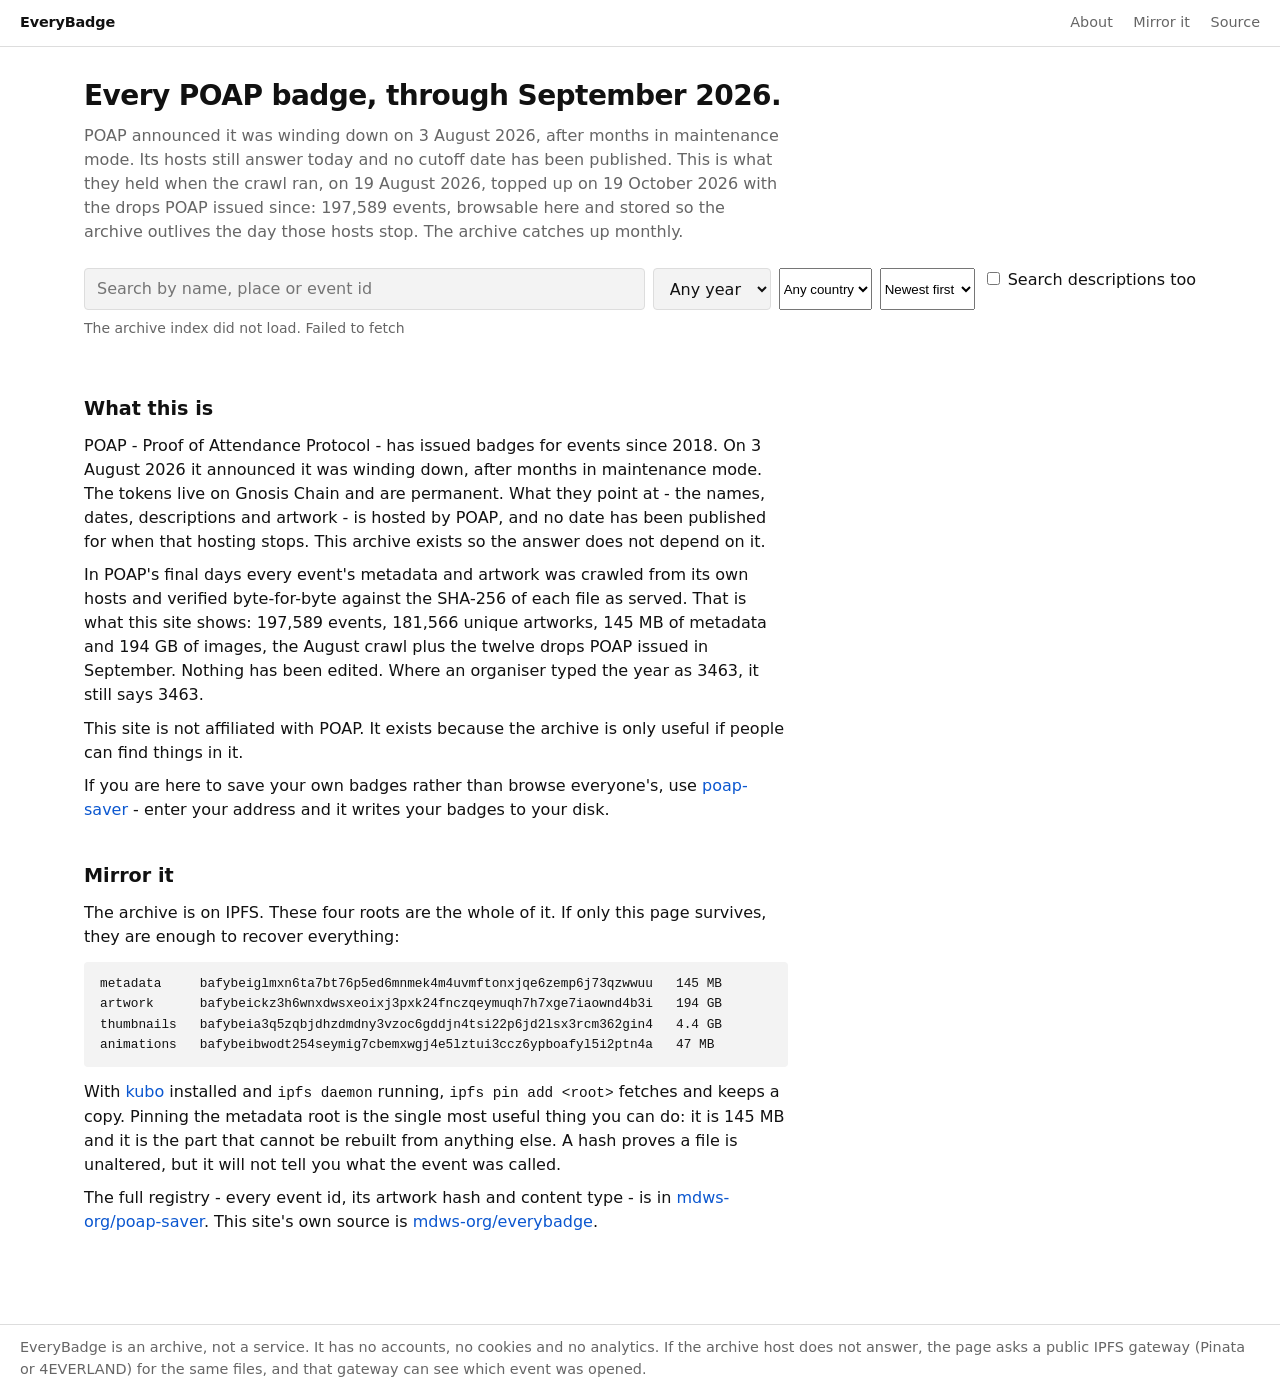
==== public/index.html @ 1e24277e "About: the October totals 197,589 events and 181,566 unique artworks after the September drops were " ====
<!doctype html>
<html lang="en">
<head>
<meta charset="utf-8">
<meta name="viewport" content="width=device-width, initial-scale=1">
<meta name="color-scheme" content="dark light">
<title>EveryBadge - the POAP archive</title>
<meta name="description" content="Every POAP event the archive captured: 197,589 events, their names, dates and artwork, browsable by anyone and stored so no single machine going away takes it down.">
<link rel="canonical" href="https://everybadge.org/">
<meta property="og:type" content="website">
<meta property="og:site_name" content="EveryBadge">
<meta property="og:title" content="EveryBadge - the POAP archive">
<meta property="og:description" content="197,589 POAP events, their names, dates and artwork, browsable by anyone.">
<meta property="og:url" content="https://everybadge.org/">
<link rel="icon" href="data:image/svg+xml,%3Csvg xmlns='http://www.w3.org/2000/svg' viewBox='0 0 16 16'%3E%3Ccircle cx='8' cy='8' r='7' fill='none' stroke='%23888' stroke-width='1.5'/%3E%3Ccircle cx='8' cy='8' r='3' fill='%23888'/%3E%3C/svg%3E">
<!-- The data origin cannot be reached until app.js parses and runs; the
     TCP+TLS handshake to it measures ~205 ms. crossorigin is required because
     the JSON is fetched with CORS, which uses the anonymous connection pool -
     without it the warmed connection is the wrong pool and saves nothing. -->
<link rel="preconnect" href="https://data.everybadge.org" crossorigin>
<link rel="stylesheet" href="/style.css">
<script src="/app.js" defer></script>
</head>
<body>
<header class="head">
  <a class="brand" href="/">EveryBadge</a>
  <nav>
    <a href="/#about">About</a>
    <a href="/#mirror">Mirror it</a>
    <a href="https://github.com/mdws-org/everybadge">Source</a>
  </nav>
</header>

<main id="main">
  <section id="home">
    <h1>Every POAP badge, through September 2026.</h1>
    <p class="lede">POAP announced it was winding down on 3 August 2026, after months in maintenance mode. Its hosts still answer today and no cutoff date has been published. This is what they held when the crawl ran, on 19 August 2026, topped up on 19 October 2026 with the drops POAP issued since: <span id="count">197,589</span> events, browsable here and stored so the archive outlives the day those hosts stop. The archive catches up monthly.</p>

    <form id="search" role="search" autocomplete="off">
      <label class="vh" for="q">Search events by name, place or id</label>
      <input id="q" type="search" placeholder="Search by name, place or event id" spellcheck="false">
      <select id="year" aria-label="Filter by year"><option value="">Any year</option></select>
      <select id="country" aria-label="Filter by country"><option value="">Any country</option></select>
      <select id="sort" aria-label="Sort order"><option value="">Newest first</option><option value="mints">Most minted</option></select>
      <label class="check"><input id="in-desc" type="checkbox"> Search descriptions too</label>
    </form>
    <p id="status" class="status" aria-live="polite"></p>

    <!-- No aria-live here: #status already announces the result count, and a live
         region on the grid makes a screen reader read all sixty tile names on
         every render, every search and every "Show more". -->
    <div id="grid" class="grid"></div>
    <p class="more"><button id="more" type="button" hidden>Show more</button></p>
  </section>

  <section id="event" hidden>
    <p><a href="/" id="back">&larr; All events</a></p>
    <div class="event">
      <div class="art"><img id="ev-img" alt="" decoding="async"></div>
      <div class="facts">
        <h1 id="ev-name"></h1>
        <dl>
          <dt>Event id</dt><dd id="ev-id"></dd>
          <dt>Year</dt><dd id="ev-year"></dd>
          <dt>Dates</dt><dd id="ev-dates"></dd>
          <dt>Place</dt><dd id="ev-place"></dd>
          <dt>Mints</dt><dd id="ev-mints"></dd>
          <dt>Description</dt><dd id="ev-desc"></dd>
          <dt>Artwork</dt><dd id="ev-art"></dd>
          <dt>Original links</dt><dd id="ev-links"></dd>
          <dt>Source</dt><dd id="ev-source"></dd>
        </dl>
      </div>
    </div>
  </section>

  <section id="about" class="prose">
    <h2>What this is</h2>
    <p>POAP - Proof of Attendance Protocol - has issued badges for events since 2018. On 3 August 2026 it announced it was winding down, after months in maintenance mode. The tokens live on Gnosis Chain and are permanent. What they point at - the names, dates, descriptions and artwork - is hosted by POAP, and no date has been published for when that hosting stops. This archive exists so the answer does not depend on it.</p>
    <p>In POAP's final days every event's metadata and artwork was crawled from its own hosts and verified byte-for-byte against the SHA-256 of each file as served. That is what this site shows: 197,589 events, 181,566 unique artworks, 145 MB of metadata and 194 GB of images, the August crawl plus the twelve drops POAP issued in September. Nothing has been edited. Where an organiser typed the year as 3463, it still says 3463.</p>
    <p>This site is not affiliated with POAP. It exists because the archive is only useful if people can find things in it.</p>
    <p>If you are here to save your own badges rather than browse everyone's, use <a href="https://thebenmeadows.com/projects/poap-saver/">poap-saver</a> - enter your address and it writes your badges to your disk.</p>
  </section>

  <section id="mirror" class="prose">
    <h2>Mirror it</h2>
    <p>The archive is on IPFS. These four roots are the whole of it. If only this page survives, they are enough to recover everything:</p>
    <pre class="roots">metadata     bafybeiglmxn6ta7bt76p5ed6mnmek4m4uvmftonxjqe6zemp6j73qzwwuu   145 MB
artwork      bafybeickz3h6wnxdwsxeoixj3pxk24fnczqeymuqh7h7xge7iaownd4b3i   194 GB
thumbnails   bafybeia3q5zqbjdhzdmdny3vzoc6gddjn4tsi22p6jd2lsx3rcm362gin4   4.4 GB
animations   bafybeibwodt254seymig7cbemxwgj4e5lztui3ccz6ypboafyl5i2ptn4a   47 MB</pre>
    <p>With <a href="https://docs.ipfs.tech/install/">kubo</a> installed and <code>ipfs daemon</code> running, <code>ipfs pin add &lt;root&gt;</code> fetches and keeps a copy. Pinning the metadata root is the single most useful thing you can do: it is 145 MB and it is the part that cannot be rebuilt from anything else. A hash proves a file is unaltered, but it will not tell you what the event was called.</p>
    <p>The full registry - every event id, its artwork hash and content type - is in <a href="https://github.com/mdws-org/poap-saver/tree/main/registry/corpus">mdws-org/poap-saver</a>. This site's own source is <a href="https://github.com/mdws-org/everybadge">mdws-org/everybadge</a>.</p>
  </section>
</main>

<footer class="foot">
  <span>EveryBadge is an archive, not a service. It has no accounts, no cookies and no analytics. If the archive host does not answer, the page asks a public IPFS gateway (Pinata or 4EVERLAND) for the same files, and that gateway can see which event was opened.</span>
</footer>
</body>
</html>
---- style.css ----
/* everybadge.org - one stylesheet, no build step, no framework, no webfont.
   The heavy bytes are the archive; the shell stays under the weight budget. */

:root {
  --bg: #fff;
  --fg: #111;
  --mute: #666;
  --line: #ddd;
  --tile: #f3f3f3;
  --link: #0b57d0;
  color-scheme: light dark;
}
@media (prefers-color-scheme: dark) {
  :root {
    --bg: #000;
    --fg: #e8e8e8;
    --mute: #9a9a9a;
    --line: #2a2a2a;
    --tile: #141414;
    --link: #8ab4f8;
  }
}

* { box-sizing: border-box; }
html { -webkit-text-size-adjust: 100%; }
body {
  margin: 0;
  background: var(--bg);
  color: var(--fg);
  font: 16px/1.5 system-ui, -apple-system, "Segoe UI", Roboto, sans-serif;
}
a { color: var(--link); text-decoration: none; }
a:hover { text-decoration: underline; }
code, pre { font-family: ui-monospace, SFMono-Regular, Menlo, Consolas, monospace; font-size: .9em; }

.head, .foot {
  display: flex; justify-content: space-between; align-items: baseline; gap: 1rem;
  padding: .75rem 1.25rem;
  border-bottom: 1px solid var(--line);
  font-size: .9rem;
}
.foot { border-bottom: 0; border-top: 1px solid var(--line); color: var(--mute); margin-top: 3rem; }
.brand { color: var(--fg); font-weight: 600; letter-spacing: -.01em; }
.head nav a { margin-left: 1rem; color: var(--mute); }

main { max-width: 72rem; margin: 0 auto; padding: 1.5rem 1.25rem 2rem; }
h1 { font-size: 1.75rem; line-height: 1.2; letter-spacing: -.02em; margin: .5rem 0 .75rem; }
h2 { font-size: 1.2rem; margin: 2.5rem 0 .5rem; }
.lede { color: var(--mute); max-width: 44rem; margin: 0 0 1.5rem; }
.prose { max-width: 44rem; }
.prose p { margin: .6rem 0; }
.roots { overflow-x: auto; padding: .75rem 1rem; background: var(--tile); border-radius: 4px; font-size: .8rem; line-height: 1.6; }

#search { display: flex; gap: .5rem; flex-wrap: wrap; margin-bottom: .5rem; }
#q, #year {
  font: inherit; color: var(--fg); background: var(--tile);
  border: 1px solid var(--line); border-radius: 4px; padding: .5rem .75rem;
}
#q { flex: 1 1 18rem; }
#q:focus, #year:focus { outline: 2px solid var(--link); outline-offset: 1px; }
.status { color: var(--mute); font-size: .875rem; min-height: 1.4em; margin: 0 0 1rem; }

.grid {
  display: grid;
  grid-template-columns: repeat(auto-fill, minmax(150px, 1fr));
  gap: 1rem;
}
.card { display: block; color: inherit; }
.card:hover { text-decoration: none; }
.card .th {
  aspect-ratio: 1 / 1; width: 100%;
  background: var(--tile); border-radius: 50%;
  overflow: hidden; display: grid; place-items: center;
}
.card img { width: 100%; height: 100%; object-fit: cover; display: block; }
.card .th.none::after { content: "no artwork"; font-size: .7rem; color: var(--mute); }
.card .nm {
  display: block; margin-top: .4rem; font-size: .8rem; line-height: 1.3;
  overflow: hidden; text-overflow: ellipsis; white-space: nowrap;
}
.card:hover .nm { text-decoration: underline; }
.card .yr { display: block; color: var(--mute); font-size: .7rem; }
.untitled { color: var(--mute); font-style: italic; }
.more { text-align: center; margin: 1.5rem 0; }
button {
  font: inherit; color: var(--fg); background: var(--tile);
  border: 1px solid var(--line); border-radius: 4px; padding: .5rem 1.25rem; cursor: pointer;
}
button:hover { border-color: var(--mute); }

.event { display: grid; grid-template-columns: minmax(0, 24rem) minmax(0, 1fr); gap: 2rem; align-items: start; }
@media (max-width: 40rem) { .event { grid-template-columns: 1fr; } }
.art { background: var(--tile); border-radius: 4px; padding: 1rem; display: grid; place-items: center; }
.art img { max-width: 100%; height: auto; display: block; }
.facts h1 { margin-top: 0; }
.facts dl { display: grid; grid-template-columns: max-content 1fr; gap: .35rem 1rem; font-size: .95rem; }
.facts dt { color: var(--mute); }
.facts dd { margin: 0; overflow-wrap: anywhere; }
.facts dd a + a::before { content: " · "; color: var(--mute); }

.vh { position: absolute; width: 1px; height: 1px; overflow: hidden; clip: rect(0 0 0 0); white-space: nowrap; }
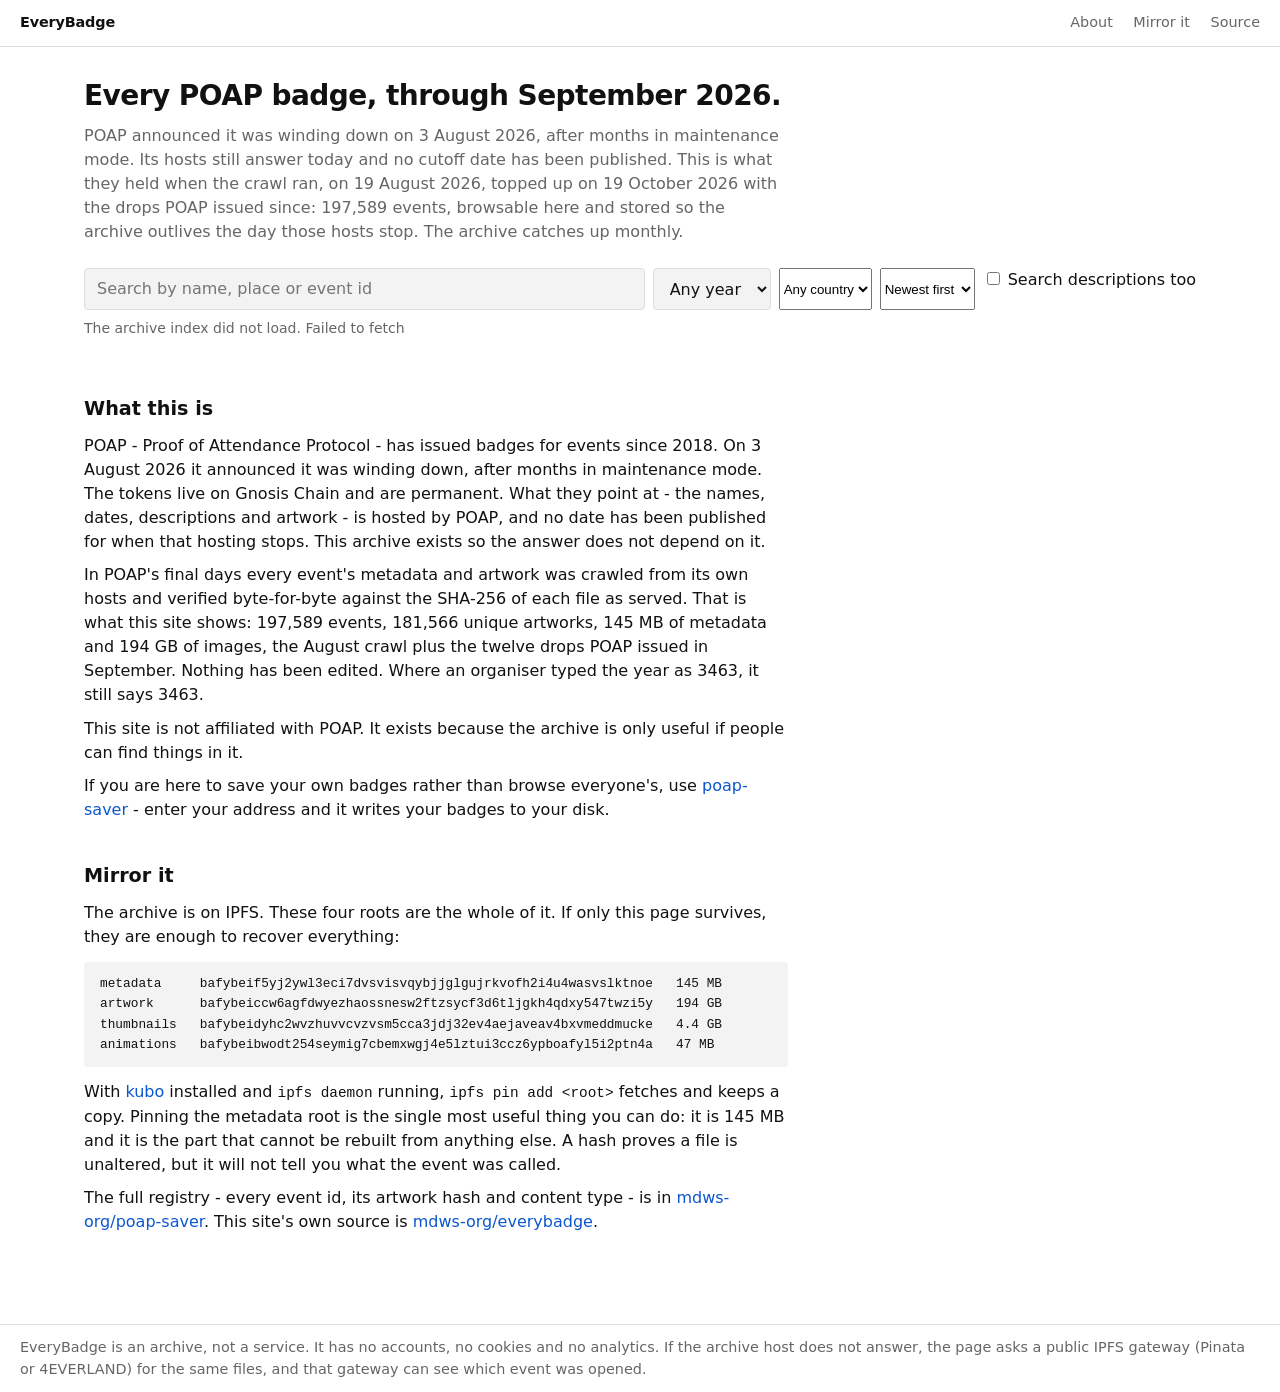
==== commit 42c24aff: "The October roots in the fine print, the README and the fallback constants Artwork, metadata and thu" ====
--- a/public/index.html
+++ b/public/index.html
@@ -85,9 +85,9 @@
   <section id="mirror" class="prose">
     <h2>Mirror it</h2>
     <p>The archive is on IPFS. These four roots are the whole of it. If only this page survives, they are enough to recover everything:</p>
-    <pre class="roots">metadata     bafybeiglmxn6ta7bt76p5ed6mnmek4m4uvmftonxjqe6zemp6j73qzwwuu   145 MB
-artwork      bafybeickz3h6wnxdwsxeoixj3pxk24fnczqeymuqh7h7xge7iaownd4b3i   194 GB
-thumbnails   bafybeia3q5zqbjdhzdmdny3vzoc6gddjn4tsi22p6jd2lsx3rcm362gin4   4.4 GB
+    <pre class="roots">metadata     bafybeif5yj2ywl3eci7dvsvisvqybjjglgujrkvofh2i4u4wasvslktnoe   145 MB
+artwork      bafybeiccw6agfdwyezhaossnesw2ftzsycf3d6tljgkh4qdxy547twzi5y   194 GB
+thumbnails   bafybeidyhc2wvzhuvvcvzvsm5cca3jdj32ev4aejaveav4bxvmeddmucke   4.4 GB
 animations   bafybeibwodt254seymig7cbemxwgj4e5lztui3ccz6ypboafyl5i2ptn4a   47 MB</pre>
     <p>With <a href="https://docs.ipfs.tech/install/">kubo</a> installed and <code>ipfs daemon</code> running, <code>ipfs pin add &lt;root&gt;</code> fetches and keeps a copy. Pinning the metadata root is the single most useful thing you can do: it is 145 MB and it is the part that cannot be rebuilt from anything else. A hash proves a file is unaltered, but it will not tell you what the event was called.</p>
     <p>The full registry - every event id, its artwork hash and content type - is in <a href="https://github.com/mdws-org/poap-saver/tree/main/registry/corpus">mdws-org/poap-saver</a>. This site's own source is <a href="https://github.com/mdws-org/everybadge">mdws-org/everybadge</a>.</p>
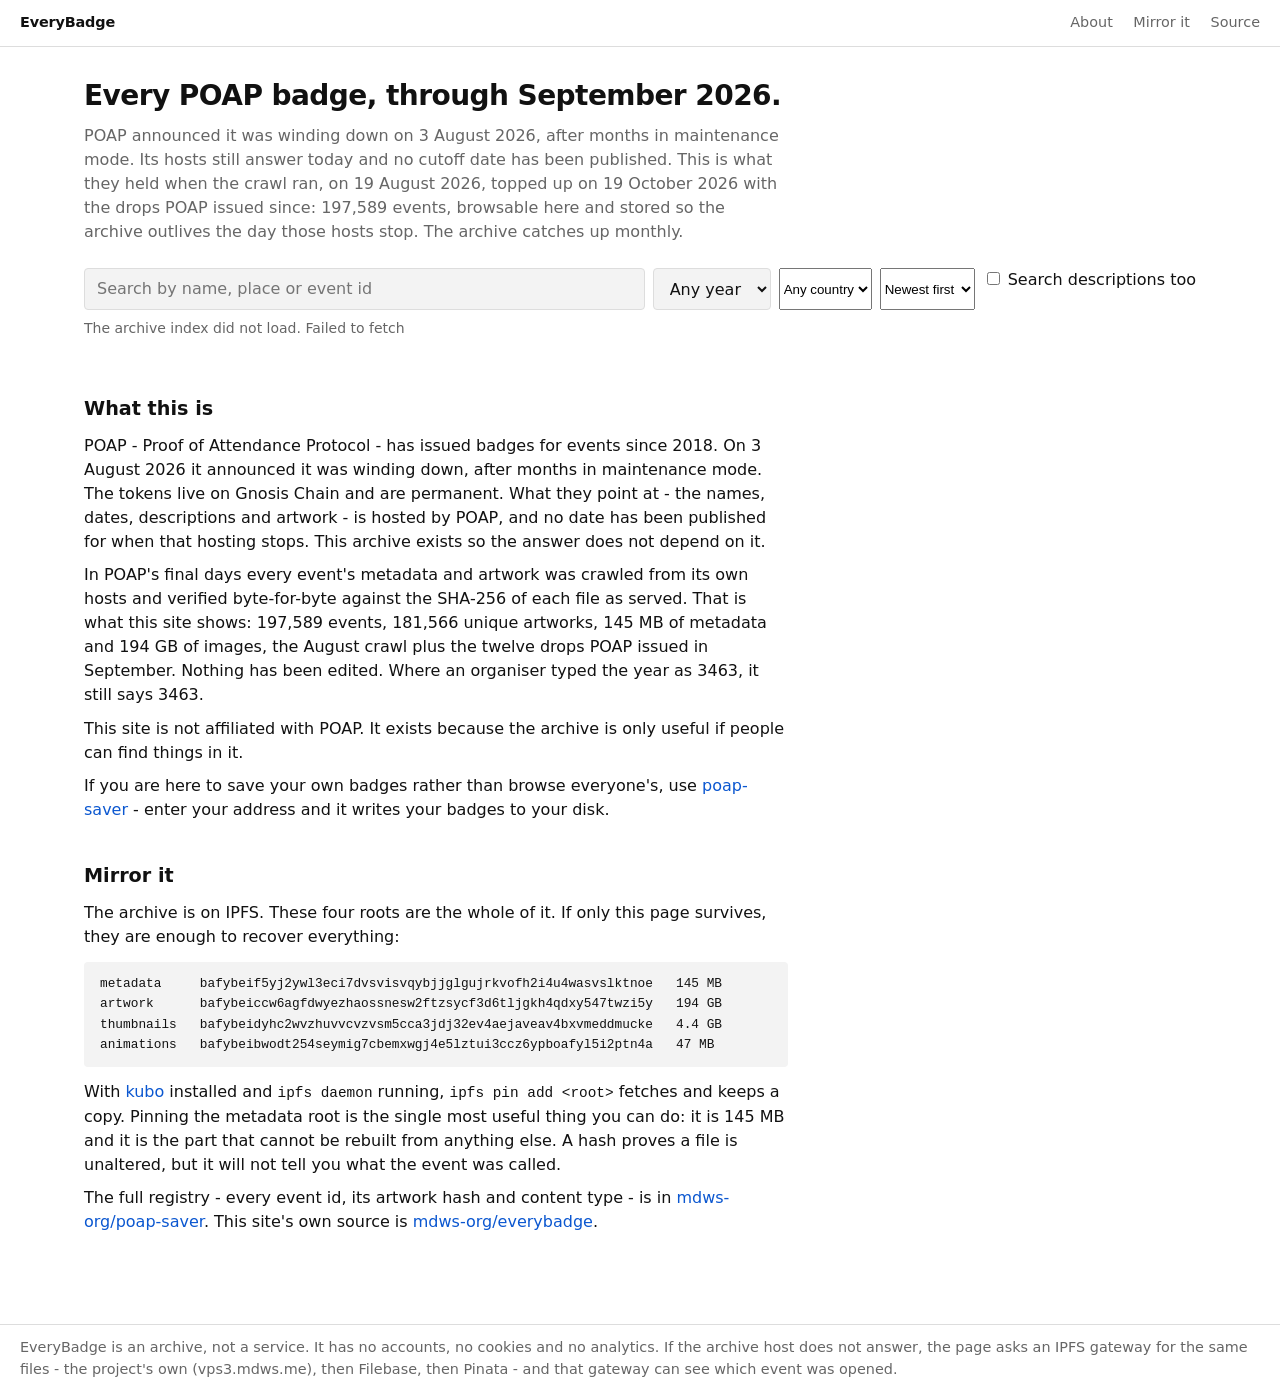
==== commit d8414393: "IPFS build with a bundled index; gateways that answer scripts/build-ipfs.py assembles the copy of th" ====
--- a/public/index.html
+++ b/public/index.html
@@ -95,7 +95,7 @@
 </main>
 
 <footer class="foot">
-  <span>EveryBadge is an archive, not a service. It has no accounts, no cookies and no analytics. If the archive host does not answer, the page asks a public IPFS gateway (Pinata or 4EVERLAND) for the same files, and that gateway can see which event was opened.</span>
+  <span>EveryBadge is an archive, not a service. It has no accounts, no cookies and no analytics. If the archive host does not answer, the page asks an IPFS gateway for the same files - the project's own (vps3.mdws.me), then Filebase, then Pinata - and that gateway can see which event was opened.</span>
 </footer>
 </body>
 </html>
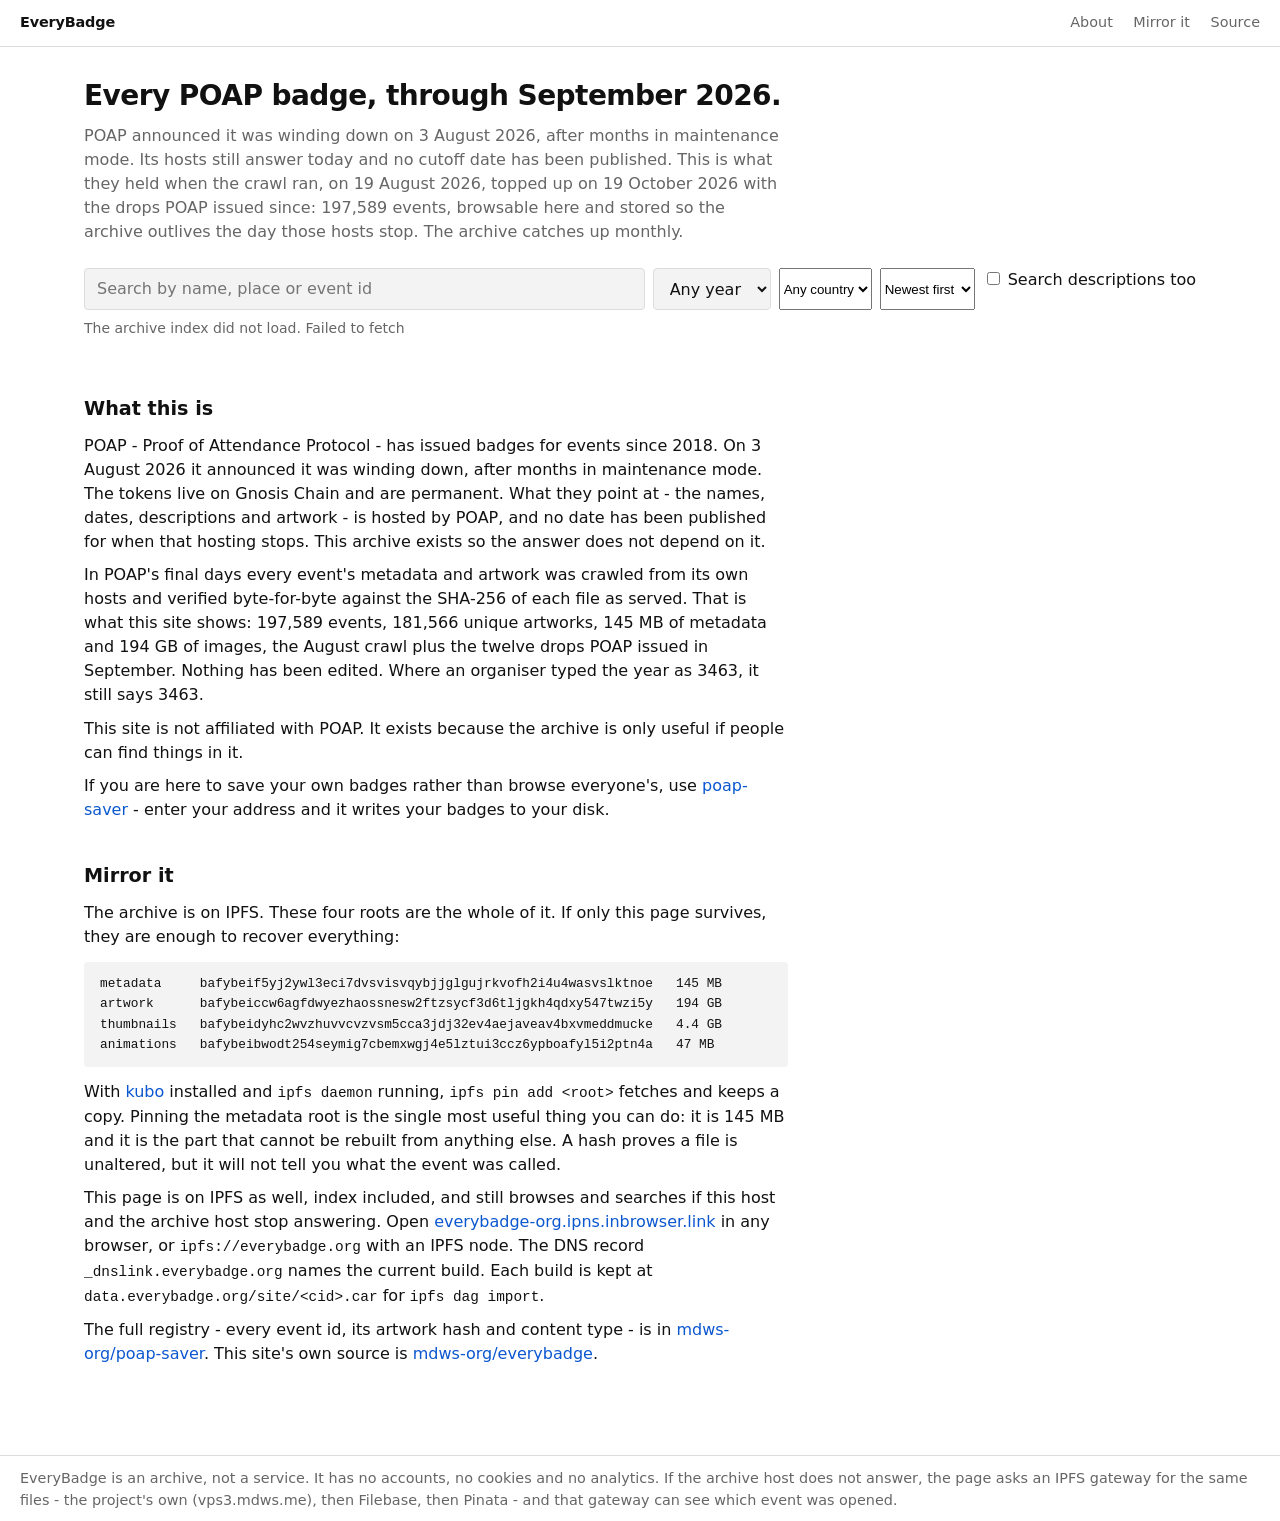
==== commit 5b9e5bef: "Mirror it: the site's own IPFS copy One paragraph naming the two addresses that serve the IPFS build" ====
--- a/public/index.html
+++ b/public/index.html
@@ -90,6 +90,7 @@
 thumbnails   bafybeidyhc2wvzhuvvcvzvsm5cca3jdj32ev4aejaveav4bxvmeddmucke   4.4 GB
 animations   bafybeibwodt254seymig7cbemxwgj4e5lztui3ccz6ypboafyl5i2ptn4a   47 MB</pre>
     <p>With <a href="https://docs.ipfs.tech/install/">kubo</a> installed and <code>ipfs daemon</code> running, <code>ipfs pin add &lt;root&gt;</code> fetches and keeps a copy. Pinning the metadata root is the single most useful thing you can do: it is 145 MB and it is the part that cannot be rebuilt from anything else. A hash proves a file is unaltered, but it will not tell you what the event was called.</p>
+    <p>This page is on IPFS as well, index included, and still browses and searches if this host and the archive host stop answering. Open <a href="https://everybadge-org.ipns.inbrowser.link/">everybadge-org.ipns.inbrowser.link</a> in any browser, or <code>ipfs://everybadge.org</code> with an IPFS node. The DNS record <code>_dnslink.everybadge.org</code> names the current build. Each build is kept at <code>data.everybadge.org/site/&lt;cid&gt;.car</code> for <code>ipfs dag import</code>.</p>
     <p>The full registry - every event id, its artwork hash and content type - is in <a href="https://github.com/mdws-org/poap-saver/tree/main/registry/corpus">mdws-org/poap-saver</a>. This site's own source is <a href="https://github.com/mdws-org/everybadge">mdws-org/everybadge</a>.</p>
   </section>
 </main>
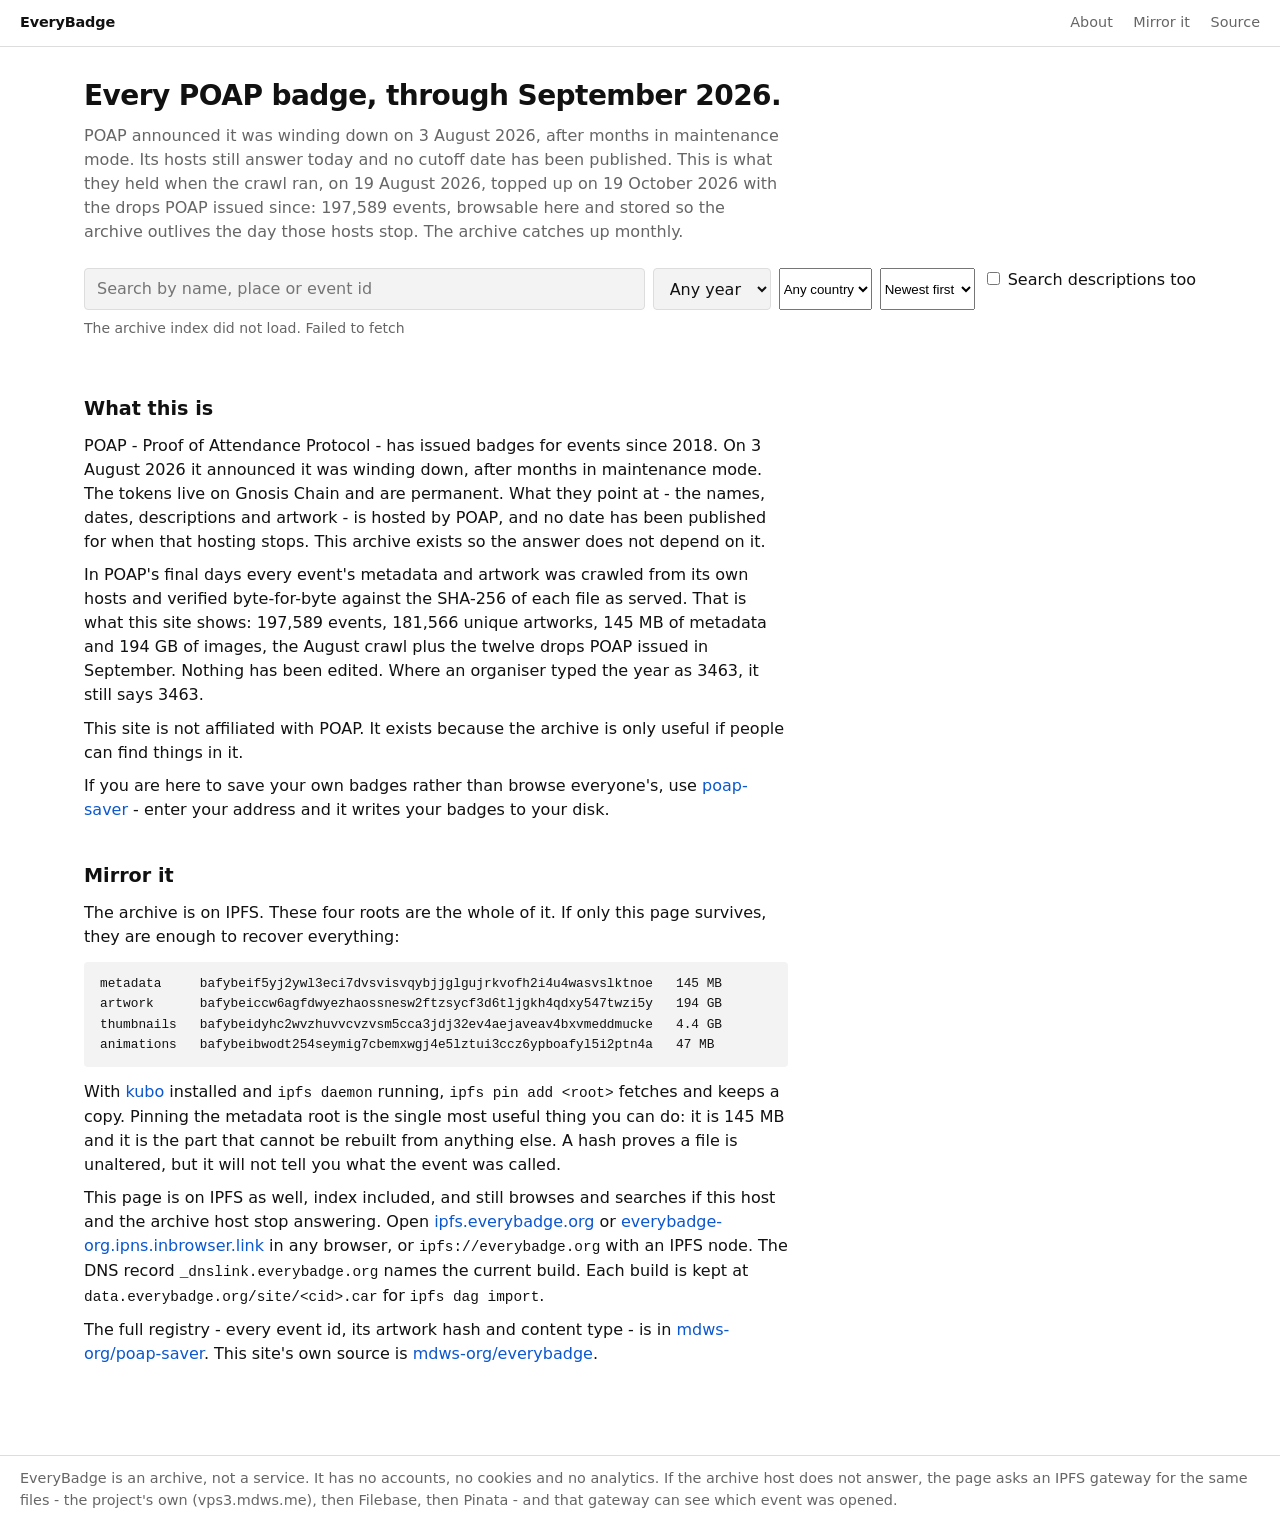
==== commit 2f3ae1cc: "Mirror it: name ipfs.everybadge.org The vps3 gateway now serves the IPFS build. Checked headless wit" ====
--- a/public/index.html
+++ b/public/index.html
@@ -90,7 +90,7 @@
 thumbnails   bafybeidyhc2wvzhuvvcvzvsm5cca3jdj32ev4aejaveav4bxvmeddmucke   4.4 GB
 animations   bafybeibwodt254seymig7cbemxwgj4e5lztui3ccz6ypboafyl5i2ptn4a   47 MB</pre>
     <p>With <a href="https://docs.ipfs.tech/install/">kubo</a> installed and <code>ipfs daemon</code> running, <code>ipfs pin add &lt;root&gt;</code> fetches and keeps a copy. Pinning the metadata root is the single most useful thing you can do: it is 145 MB and it is the part that cannot be rebuilt from anything else. A hash proves a file is unaltered, but it will not tell you what the event was called.</p>
-    <p>This page is on IPFS as well, index included, and still browses and searches if this host and the archive host stop answering. Open <a href="https://everybadge-org.ipns.inbrowser.link/">everybadge-org.ipns.inbrowser.link</a> in any browser, or <code>ipfs://everybadge.org</code> with an IPFS node. The DNS record <code>_dnslink.everybadge.org</code> names the current build. Each build is kept at <code>data.everybadge.org/site/&lt;cid&gt;.car</code> for <code>ipfs dag import</code>.</p>
+    <p>This page is on IPFS as well, index included, and still browses and searches if this host and the archive host stop answering. Open <a href="https://ipfs.everybadge.org/">ipfs.everybadge.org</a> or <a href="https://everybadge-org.ipns.inbrowser.link/">everybadge-org.ipns.inbrowser.link</a> in any browser, or <code>ipfs://everybadge.org</code> with an IPFS node. The DNS record <code>_dnslink.everybadge.org</code> names the current build. Each build is kept at <code>data.everybadge.org/site/&lt;cid&gt;.car</code> for <code>ipfs dag import</code>.</p>
     <p>The full registry - every event id, its artwork hash and content type - is in <a href="https://github.com/mdws-org/poap-saver/tree/main/registry/corpus">mdws-org/poap-saver</a>. This site's own source is <a href="https://github.com/mdws-org/everybadge">mdws-org/everybadge</a>.</p>
   </section>
 </main>
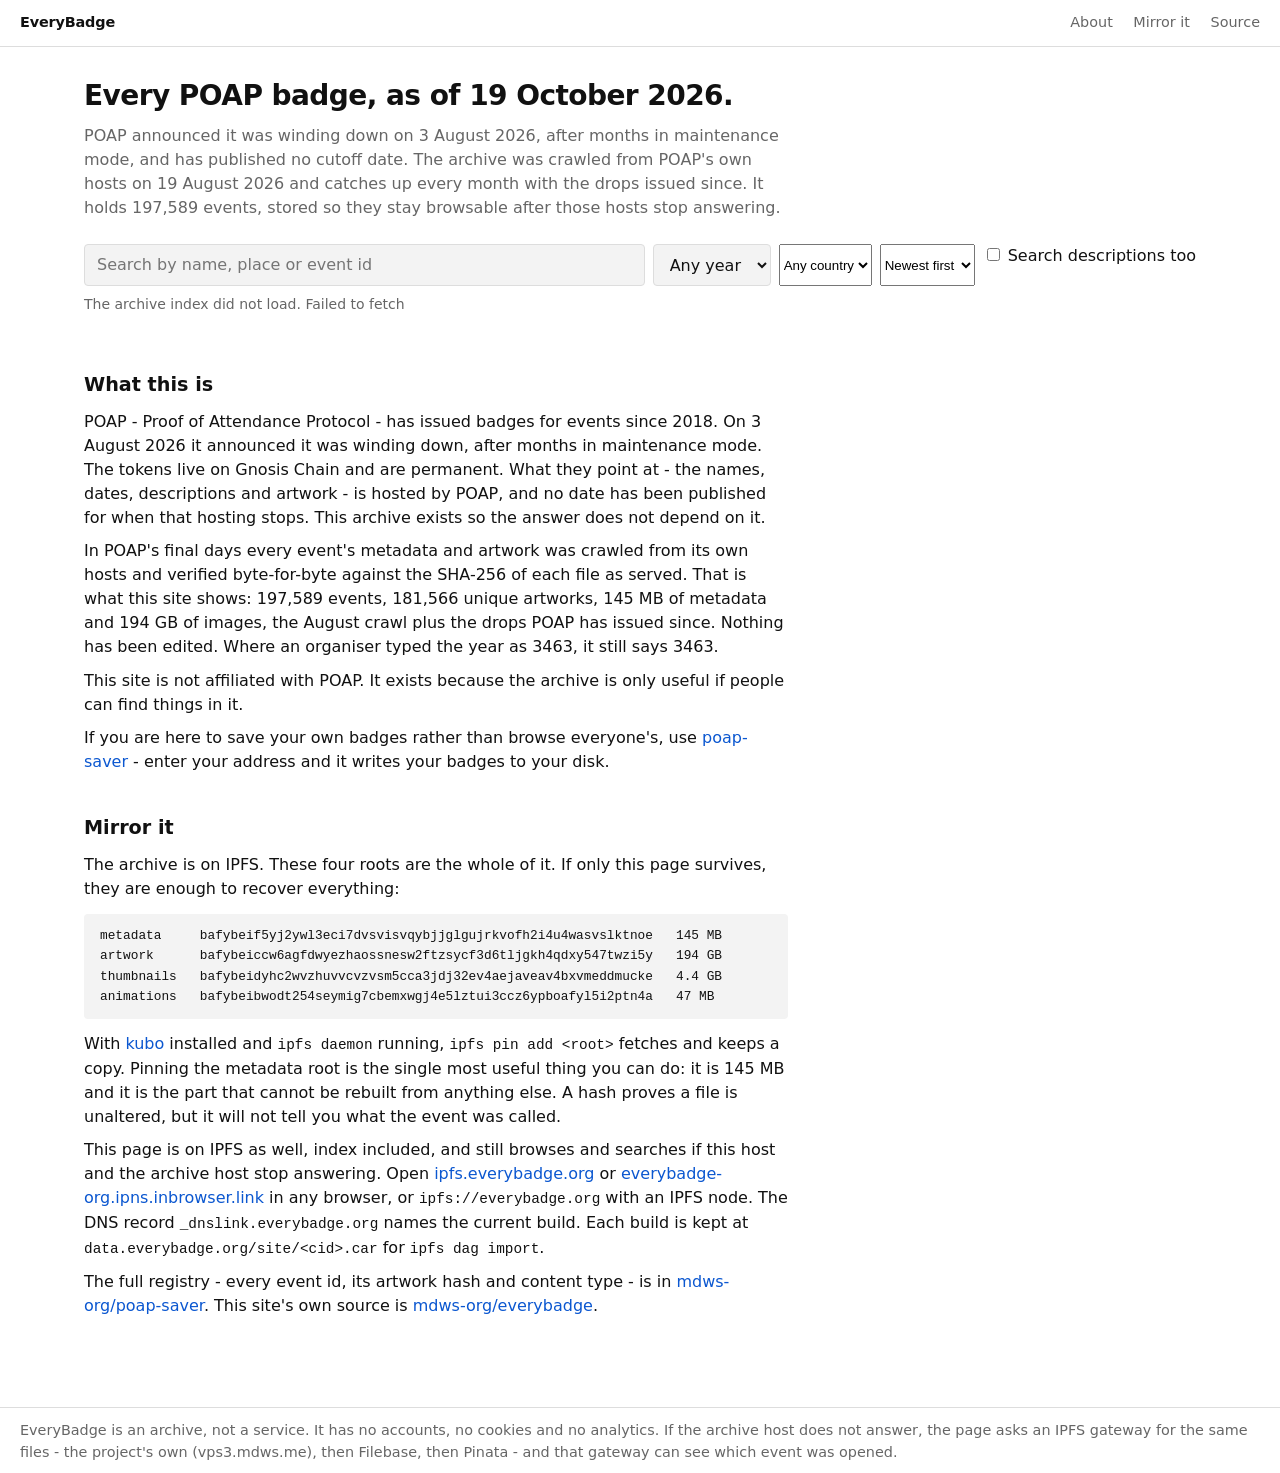
==== commit 6ca3e27c: "Home text: one date, kept current by the monthly job The heading said "through September 2026" while" ====
--- a/public/index.html
+++ b/public/index.html
@@ -33,8 +33,8 @@
 
 <main id="main">
   <section id="home">
-    <h1>Every POAP badge, through September 2026.</h1>
-    <p class="lede">POAP announced it was winding down on 3 August 2026, after months in maintenance mode. Its hosts still answer today and no cutoff date has been published. This is what they held when the crawl ran, on 19 August 2026, topped up on 19 October 2026 with the drops POAP issued since: <span id="count">197,589</span> events, browsable here and stored so the archive outlives the day those hosts stop. The archive catches up monthly.</p>
+    <h1>Every POAP badge, as of <span id="asof">19 October 2026</span>.</h1>
+    <p class="lede">POAP announced it was winding down on 3 August 2026, after months in maintenance mode, and has published no cutoff date. The archive was crawled from POAP's own hosts on 19 August 2026 and catches up every month with the drops issued since. It holds <span id="count">197,589</span> events, stored so they stay browsable after those hosts stop answering.</p>
 
     <form id="search" role="search" autocomplete="off">
       <label class="vh" for="q">Search events by name, place or id</label>
@@ -77,7 +77,7 @@
   <section id="about" class="prose">
     <h2>What this is</h2>
     <p>POAP - Proof of Attendance Protocol - has issued badges for events since 2018. On 3 August 2026 it announced it was winding down, after months in maintenance mode. The tokens live on Gnosis Chain and are permanent. What they point at - the names, dates, descriptions and artwork - is hosted by POAP, and no date has been published for when that hosting stops. This archive exists so the answer does not depend on it.</p>
-    <p>In POAP's final days every event's metadata and artwork was crawled from its own hosts and verified byte-for-byte against the SHA-256 of each file as served. That is what this site shows: 197,589 events, 181,566 unique artworks, 145 MB of metadata and 194 GB of images, the August crawl plus the twelve drops POAP issued in September. Nothing has been edited. Where an organiser typed the year as 3463, it still says 3463.</p>
+    <p>In POAP's final days every event's metadata and artwork was crawled from its own hosts and verified byte-for-byte against the SHA-256 of each file as served. That is what this site shows: 197,589 events, 181,566 unique artworks, 145 MB of metadata and 194 GB of images, the August crawl plus the drops POAP has issued since. Nothing has been edited. Where an organiser typed the year as 3463, it still says 3463.</p>
     <p>This site is not affiliated with POAP. It exists because the archive is only useful if people can find things in it.</p>
     <p>If you are here to save your own badges rather than browse everyone's, use <a href="https://thebenmeadows.com/projects/poap-saver/">poap-saver</a> - enter your address and it writes your badges to your disk.</p>
   </section>
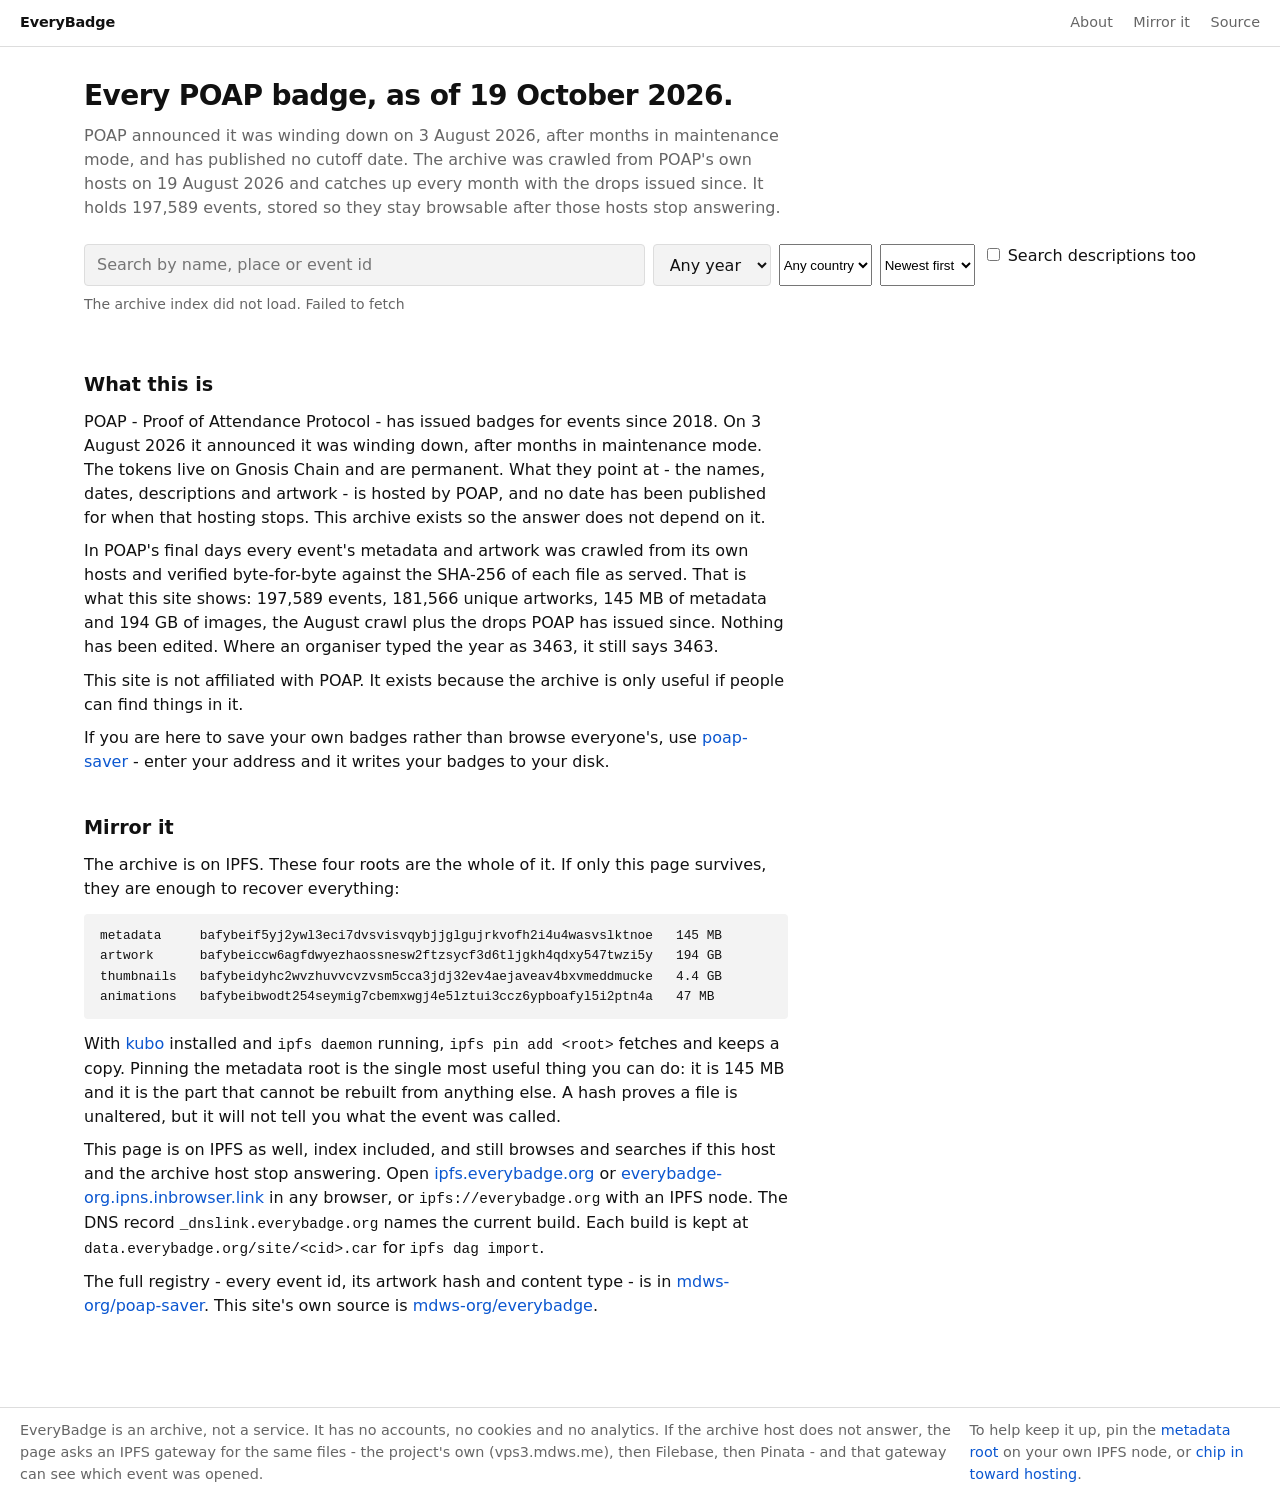
==== commit b7226a08: "Footer: ask visitors to pin the metadata root or chip in toward hosting" ====
--- a/public/index.html
+++ b/public/index.html
@@ -97,6 +97,7 @@
 
 <footer class="foot">
   <span>EveryBadge is an archive, not a service. It has no accounts, no cookies and no analytics. If the archive host does not answer, the page asks an IPFS gateway for the same files - the project's own (vps3.mdws.me), then Filebase, then Pinata - and that gateway can see which event was opened.</span>
+  <span>To help keep it up, pin the <a href="https://github.com/mdws-org/everybadge#content-roots">metadata root</a> on your own IPFS node, or <a href="https://thebenmeadows.com/support/">chip in toward hosting</a>.</span>
 </footer>
 </body>
 </html>
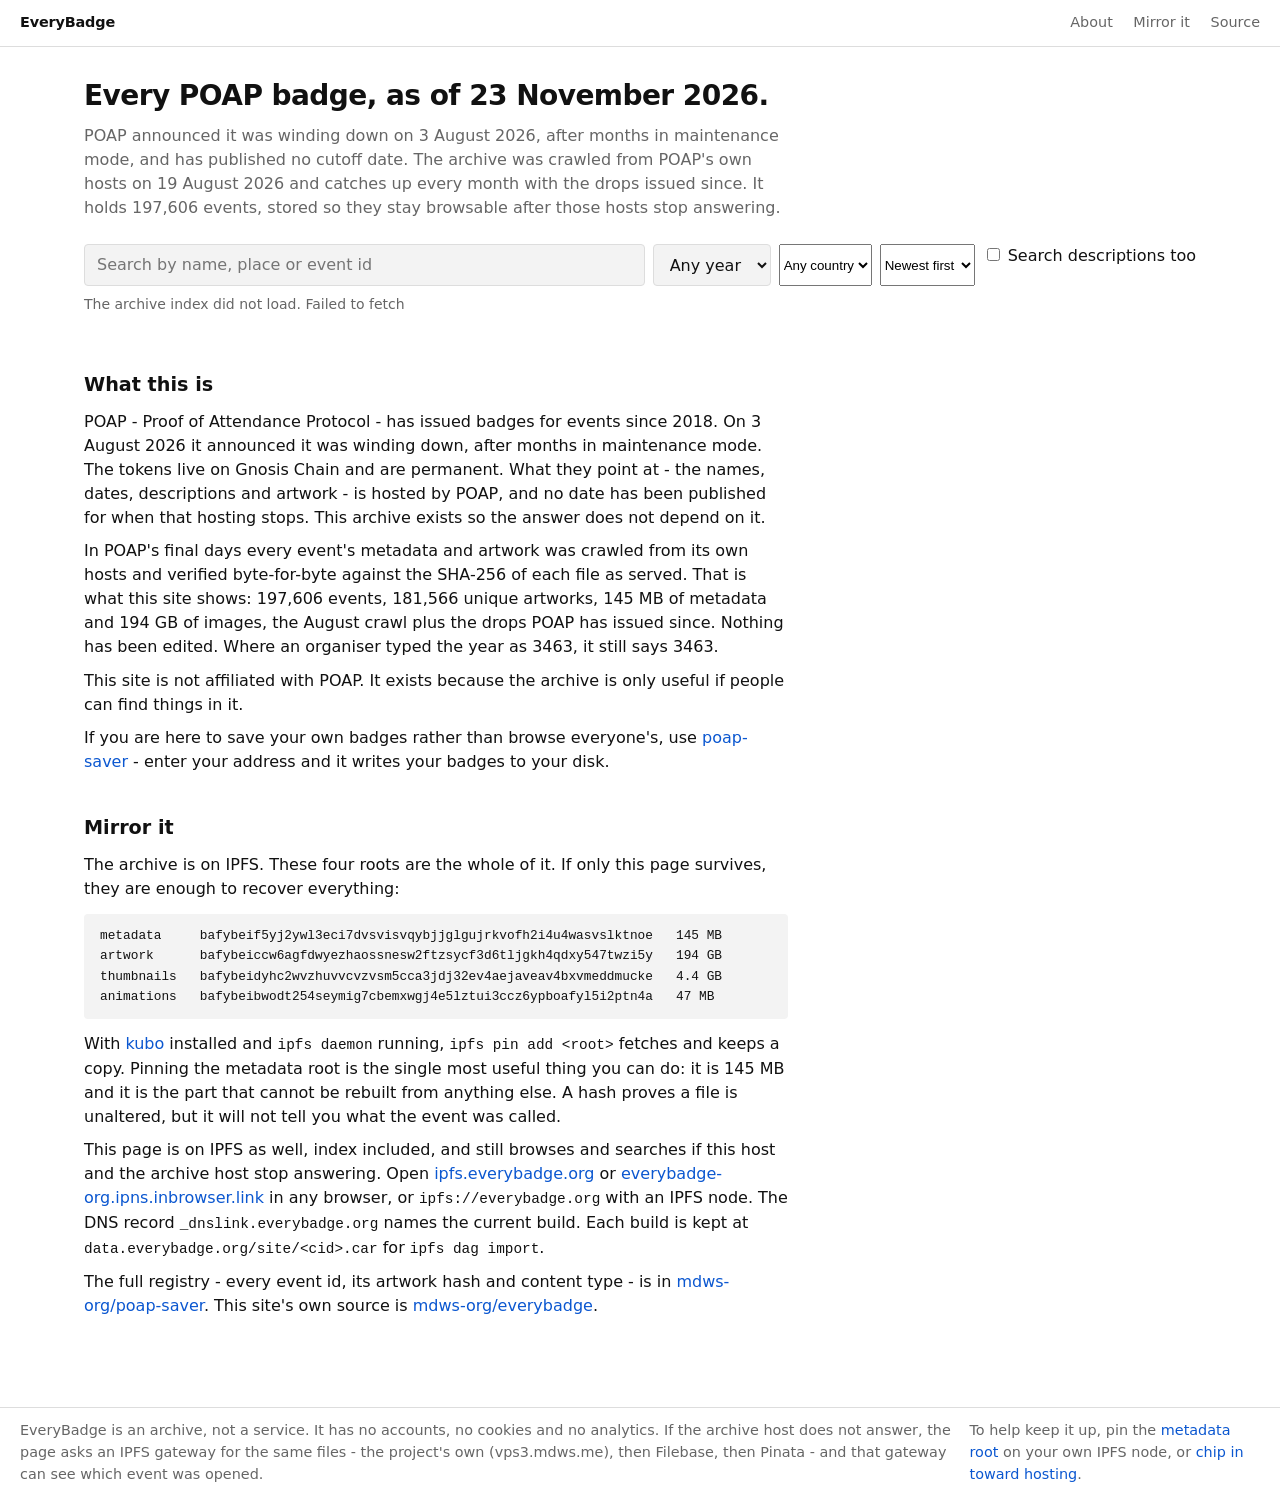
==== commit 812a6e07: "Catch-up 2026-11-23: figures Monthly catch-up on 2026-11-23: 17 new events archived, the index rebui" ====
--- a/public/index.html
+++ b/public/index.html
@@ -5,12 +5,12 @@
 <meta name="viewport" content="width=device-width, initial-scale=1">
 <meta name="color-scheme" content="dark light">
 <title>EveryBadge - the POAP archive</title>
-<meta name="description" content="Every POAP event the archive captured: 197,589 events, their names, dates and artwork, browsable by anyone and stored so no single machine going away takes it down.">
+<meta name="description" content="Every POAP event the archive captured: 197,606 events, their names, dates and artwork, browsable by anyone and stored so no single machine going away takes it down.">
 <link rel="canonical" href="https://everybadge.org/">
 <meta property="og:type" content="website">
 <meta property="og:site_name" content="EveryBadge">
 <meta property="og:title" content="EveryBadge - the POAP archive">
-<meta property="og:description" content="197,589 POAP events, their names, dates and artwork, browsable by anyone.">
+<meta property="og:description" content="197,606 POAP events, their names, dates and artwork, browsable by anyone.">
 <meta property="og:url" content="https://everybadge.org/">
 <link rel="icon" href="data:image/svg+xml,%3Csvg xmlns='http://www.w3.org/2000/svg' viewBox='0 0 16 16'%3E%3Ccircle cx='8' cy='8' r='7' fill='none' stroke='%23888' stroke-width='1.5'/%3E%3Ccircle cx='8' cy='8' r='3' fill='%23888'/%3E%3C/svg%3E">
 <!-- The data origin cannot be reached until app.js parses and runs; the
@@ -33,8 +33,8 @@
 
 <main id="main">
   <section id="home">
-    <h1>Every POAP badge, as of <span id="asof">19 October 2026</span>.</h1>
-    <p class="lede">POAP announced it was winding down on 3 August 2026, after months in maintenance mode, and has published no cutoff date. The archive was crawled from POAP's own hosts on 19 August 2026 and catches up every month with the drops issued since. It holds <span id="count">197,589</span> events, stored so they stay browsable after those hosts stop answering.</p>
+    <h1>Every POAP badge, as of <span id="asof">23 November 2026</span>.</h1>
+    <p class="lede">POAP announced it was winding down on 3 August 2026, after months in maintenance mode, and has published no cutoff date. The archive was crawled from POAP's own hosts on 19 August 2026 and catches up every month with the drops issued since. It holds <span id="count">197,606</span> events, stored so they stay browsable after those hosts stop answering.</p>
 
     <form id="search" role="search" autocomplete="off">
       <label class="vh" for="q">Search events by name, place or id</label>
@@ -77,7 +77,7 @@
   <section id="about" class="prose">
     <h2>What this is</h2>
     <p>POAP - Proof of Attendance Protocol - has issued badges for events since 2018. On 3 August 2026 it announced it was winding down, after months in maintenance mode. The tokens live on Gnosis Chain and are permanent. What they point at - the names, dates, descriptions and artwork - is hosted by POAP, and no date has been published for when that hosting stops. This archive exists so the answer does not depend on it.</p>
-    <p>In POAP's final days every event's metadata and artwork was crawled from its own hosts and verified byte-for-byte against the SHA-256 of each file as served. That is what this site shows: 197,589 events, 181,566 unique artworks, 145 MB of metadata and 194 GB of images, the August crawl plus the drops POAP has issued since. Nothing has been edited. Where an organiser typed the year as 3463, it still says 3463.</p>
+    <p>In POAP's final days every event's metadata and artwork was crawled from its own hosts and verified byte-for-byte against the SHA-256 of each file as served. That is what this site shows: 197,606 events, 181,566 unique artworks, 145 MB of metadata and 194 GB of images, the August crawl plus the drops POAP has issued since. Nothing has been edited. Where an organiser typed the year as 3463, it still says 3463.</p>
     <p>This site is not affiliated with POAP. It exists because the archive is only useful if people can find things in it.</p>
     <p>If you are here to save your own badges rather than browse everyone's, use <a href="https://thebenmeadows.com/projects/poap-saver/">poap-saver</a> - enter your address and it writes your badges to your disk.</p>
   </section>
